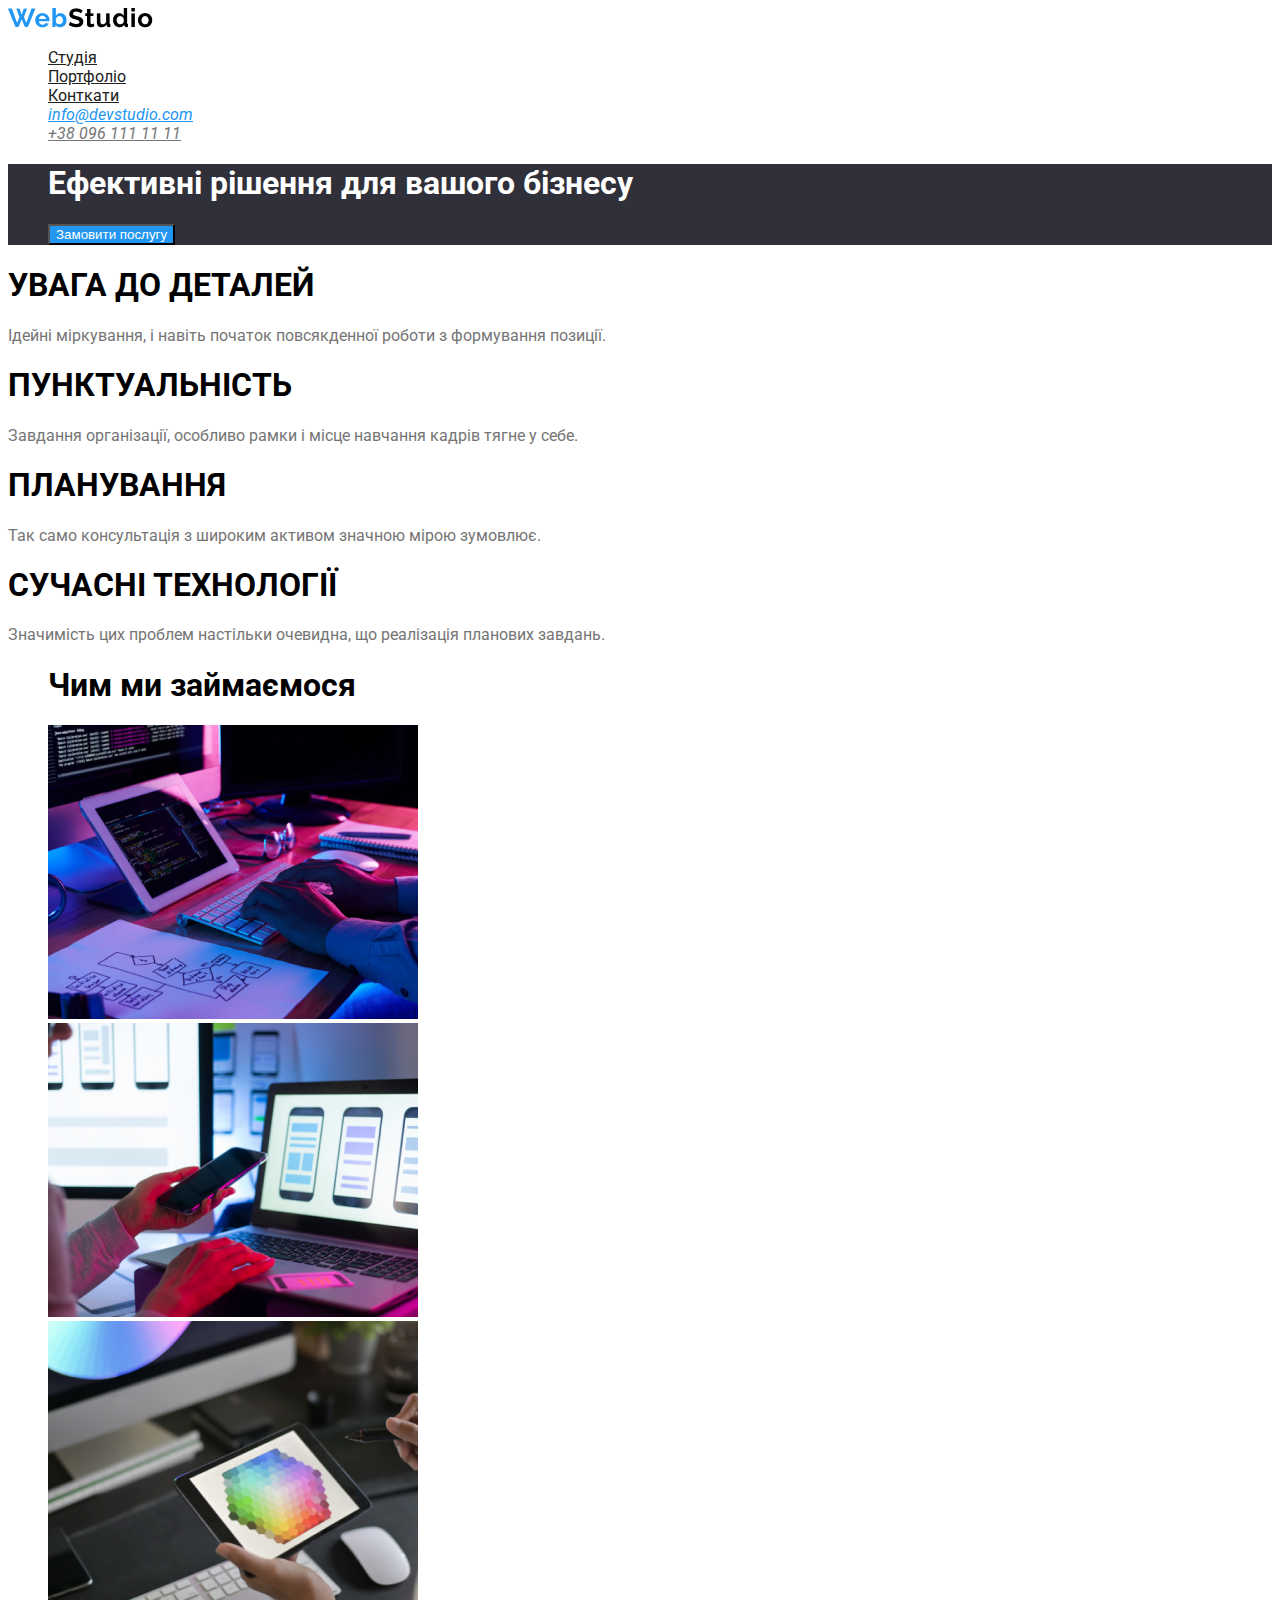
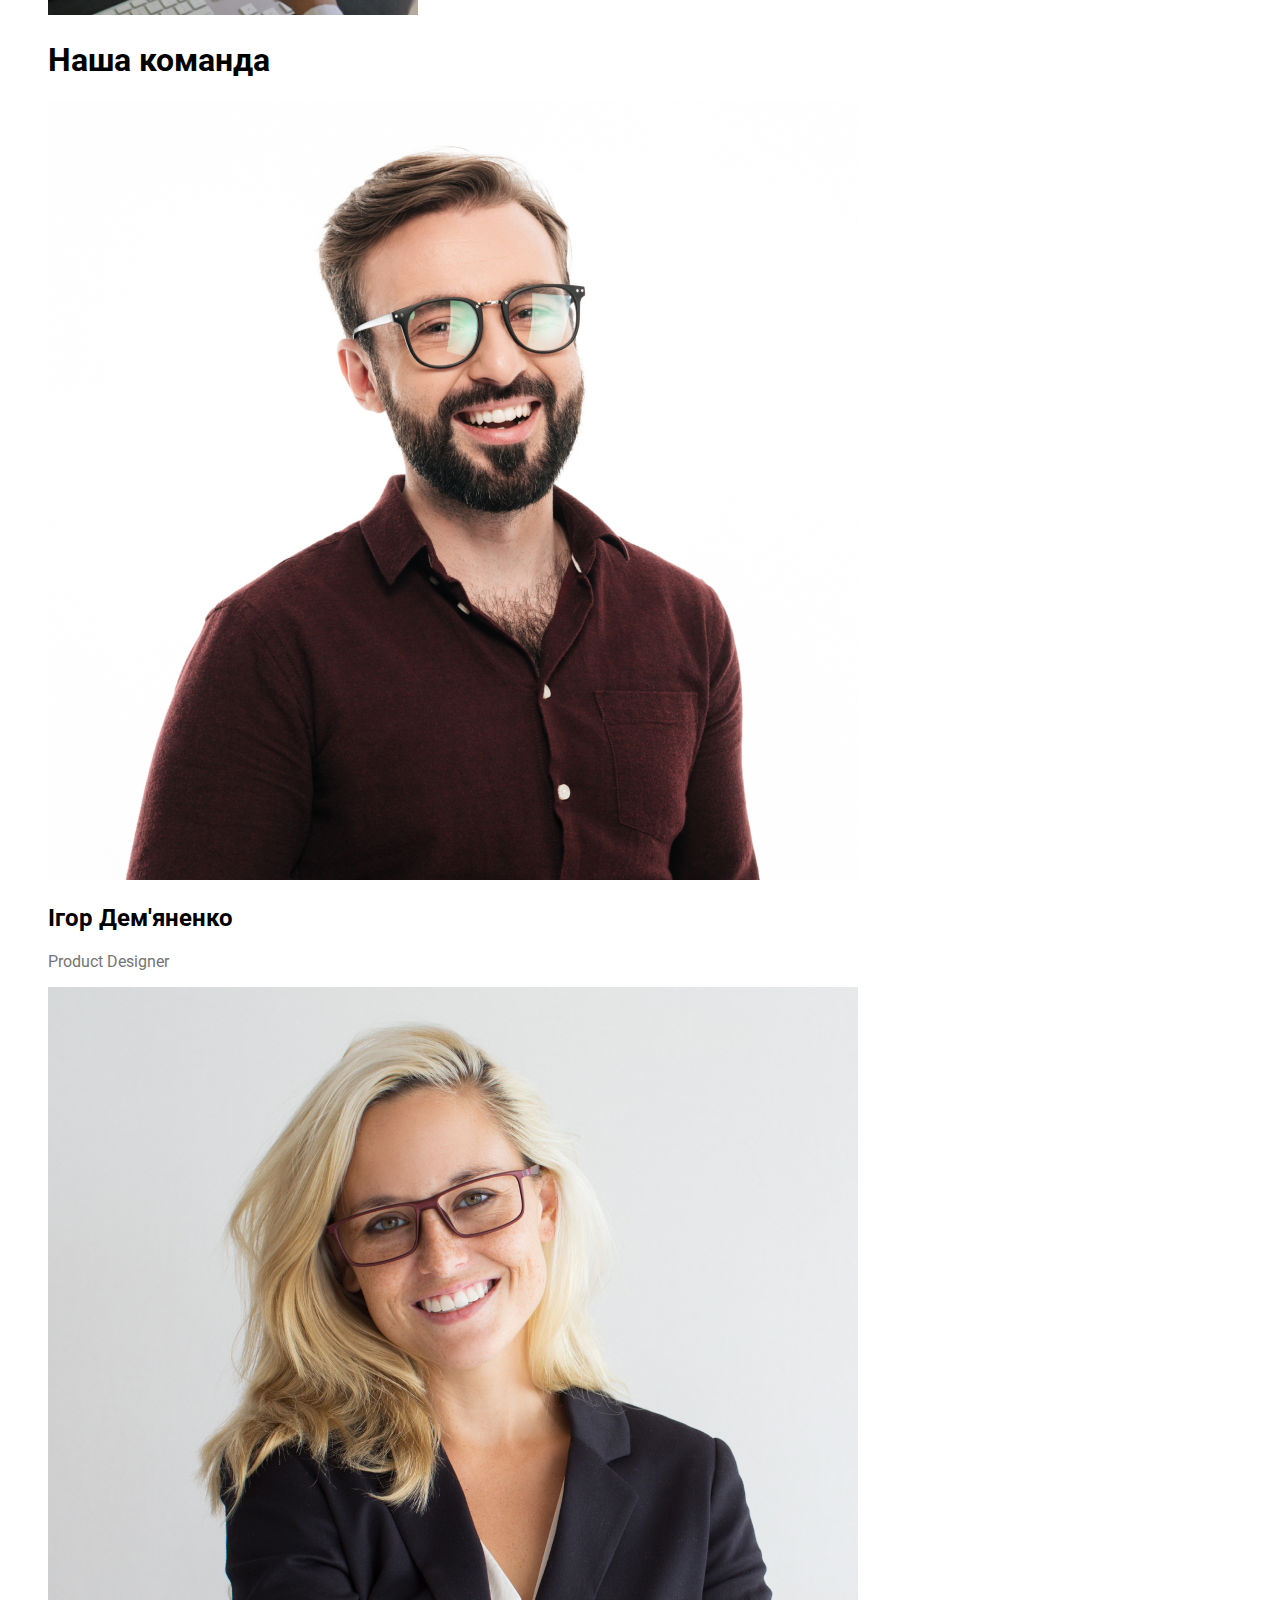
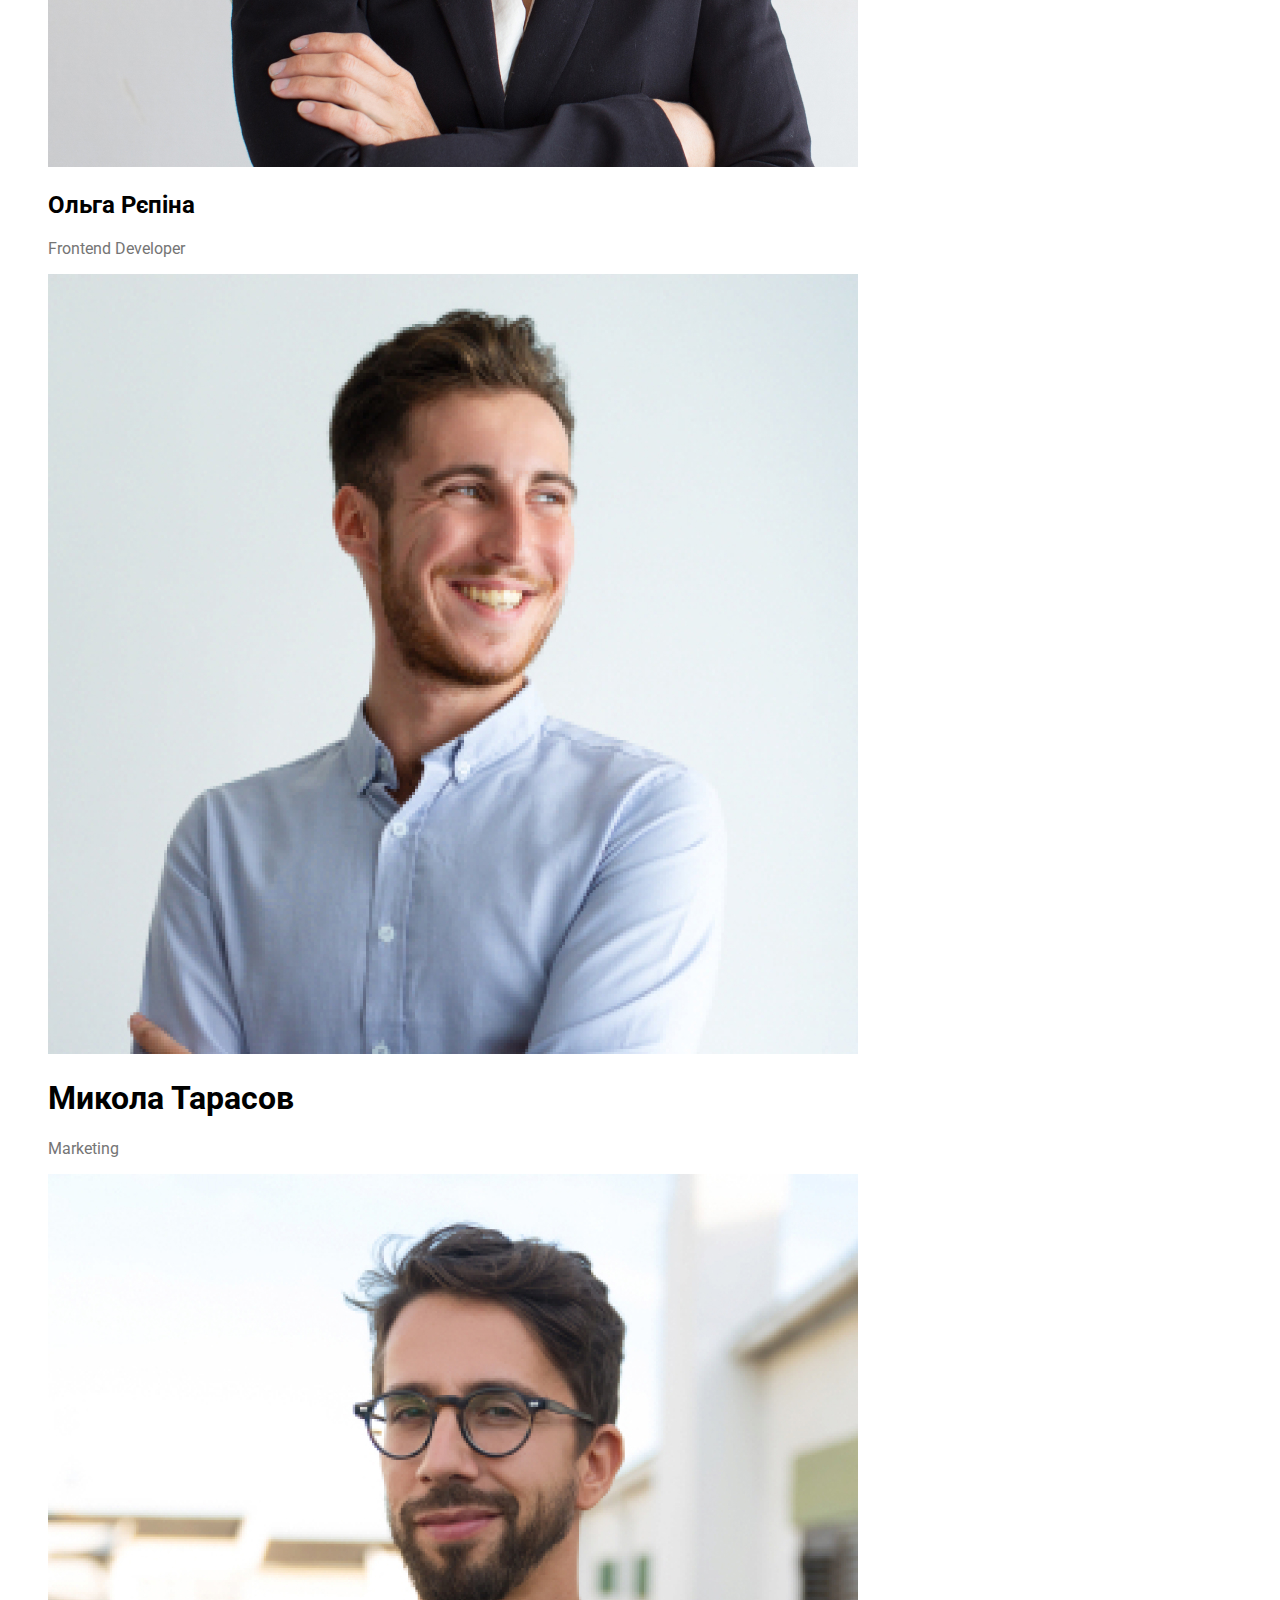
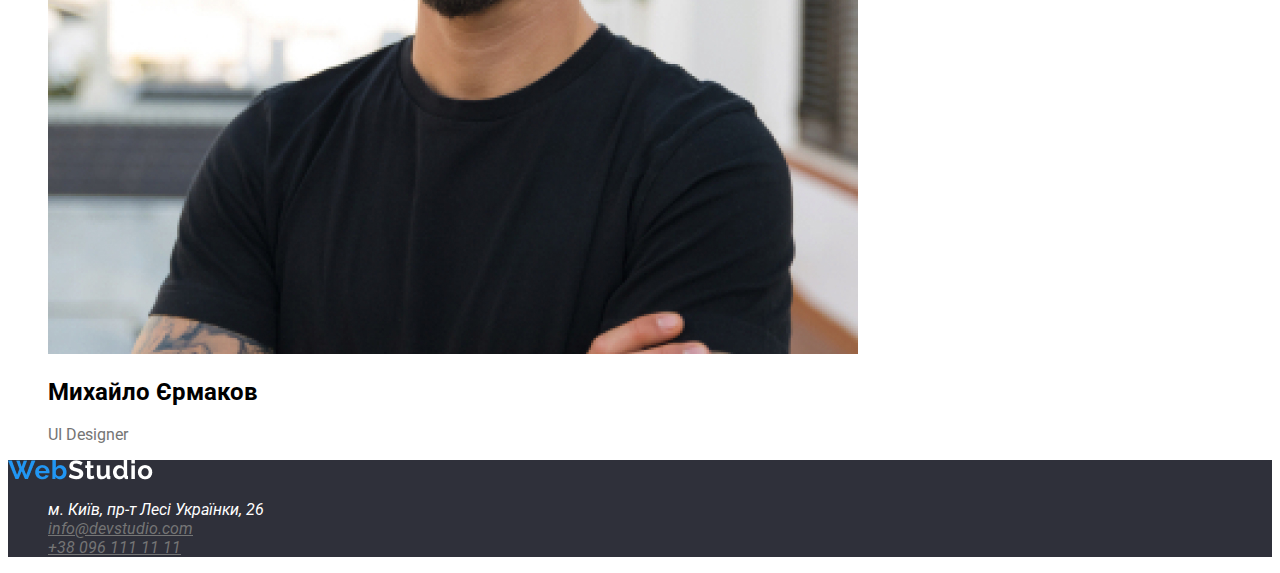
==== photoblog/index.html @ d5c73bd6 "danilo" ====
<!DOCTYPE html>
<html lang="en">
<head>
    <meta charset="UTF-8">
    <meta name="viewport" content="width=device-width, initial-scale=1.0">
    <title>Document</title>
    <link rel="stylesheet" href="style.css">
    <link href="https://fonts.googleapis.com/css2?family=Roboto:ital,wght@0,100;0,300;0,400;0,500;0,700;0,900;1,100;1,300;1,400;1,500;1,700;1,900&display=swap" rel="stylesheet">
    <link href="https://fonts.googleapis.com/css2?family=Raleway:ital,wght@0,100..900;1,100..900&display=swap" rel="stylesheet">
    <link rel="stylesheet" href="/*! modern-normalize v3.0.1 | MIT License | https://github.com/sindresorhus/modern-normalize */*,::after,::before{box-sizing:border-box}html{font-family:system-ui,'Segoe UI',Roboto,Helvetica,Arial,sans-serif,'Apple Color Emoji','Segoe UI Emoji';line-height:1.15;-webkit-text-size-adjust:100%;tab-size:4}body{margin:0}b,strong{font-weight:bolder}code,kbd,pre,samp{font-family:ui-monospace,SFMono-Regular,Consolas,'Liberation Mono',Menlo,monospace;font-size:1em}small{font-size:80%}sub,sup{font-size:75%;line-height:0;position:relative;vertical-align:baseline}sub{bottom:-.25em}sup{top:-.5em}table{border-color:currentcolor}button,input,optgroup,select,textarea{font-family:inherit;font-size:100%;line-height:1.15;margin:0}[type=button],[type=reset],[type=submit],button{-webkit-appearance:button}legend{padding:0}progress{vertical-align:baseline}::-webkit-inner-spin-button,::-webkit-outer-spin-button{height:auto}[type=search]{-webkit-appearance:textfield;outline-offset:-2px}::-webkit-search-decoration{-webkit-appearance:none}::-webkit-file-upload-button{-webkit-appearance:button;font:inherit}summary{display:list-item}">
</head>
<body>
    <header>
        <img class="logotype" src="/img/WebStudio2.png" alt="">
        <ul class="navigation-list">
            <li><a class="navigation" href="/Студія">Студія</a></li>
            <li><a class="navigation" href="/Портфоліо">Портфоліо</a></li>
            <li><a class="navigation" href="/Конткати">Конткати</a></li>
            <address ><a class="gmail" href="info@devstudio.com">info@devstudio.com</a></address>
            <address><a href="tel:+38 096 111 11 11">+38 096 111 11 11</a></address>
        </ul>  
    
            <ul class="nav-site">
            <h1 class="title">Ефективні рішення для вашого бізнесу</h1>
            <button class="button">Замовити послугу</button>
             </ul>
            <p><li>
                <h1>УВАГА ДО ДЕТАЛЕЙ</h1>
                <p class="text">Ідейні міркування, і навіть початок повсякденної роботи з формування позиції.</p>
            </li>
            <li>
                <h1>ПУНКТУАЛЬНІСТЬ</h1>
                <p class="text">Завдання організації, особливо рамки і місце навчання кадрів тягне у себе.</p>
            </li>
            <li>
                <h1>ПЛАНУВАННЯ</h1>
                <p class="text">Так само консультація з широким активом значною мірою зумовлює.</p>
            </li>
            <li>
                <h1>СУЧАСНІ ТЕХНОЛОГІЇ</h1>
                <p class="text">Значимість цих проблем настільки очевидна, що реалізація планових завдань.</p>
            </li>
        </ul>

    </header>
    <main>
        
        <ul>
            <h1>Чим ми займаємося</h1>
            <li><img src="/img/computer.jpg" alt="">
        
            </li>
            <li><img src="/img/phone.png" alt=""></li>
            <li><img src="/img/paint.png" alt=""></li>
        </ul>
        <ul>
            <h1>Наша команда</h1>
            <li><img src="/img/glases.jpg" alt="">
                <h2>Ігор Дем'яненко</h2>
                <p class="text">Product Designer</p>
            </li>
            <li>
                <img src="/img/girl.jpg" alt="">
                <h2>Ольга Рєпіна</h2>
                <p class="text">Frontend Developer</p>
            </li>
            <li><img src="/img/boy.jpg" alt="">
                <h1>Микола Тарасов</h1>
                <p class="text">Marketing</p>
            </li>
            <li>
                <img src="/img/man.jpg" alt="">
                <h2>Михайло Єрмаков</h2>
                <p class="text">UI Designer</p>
            </li>
        </ul>
    </main>
    <footer>
        <img class="logotype" src="/img/WebStudio1.png" alt="">
        <ul>
            <li>
                <address class="address">м. Київ, пр-т Лесі Українки, 26</address>
            </li>
            <li  >
                <address ><a href="info@devstudio.com">info@devstudio.com</a></address>
            </li>
            <li>
               <address> <a href="tel:+38 096 111 11 11">+38 096 111 11 11</a></address>
            </li>
        </ul>
    </footer>
</body>
</html>
---- photoblog/style.css ----
:root{
    --color: #2196F3;
    --black: #212121;
    --gray: #757575;
    --backround-color: #2F303A;
    --white: #FFFFFF;
    --blue:  #2196F3;


}
.navigation{
    color: var(--black);
}
.navigation-list :hover{
    color: var(--blue);
}
a[href="/Конткати"]{
    color: var(--black);
}
a[href="tel:+38 096 111 11 11"]{
    color: var(--gray);
}
.nav-site{
    background-color: var(--backround-color);
}
.title{
    color: var(--white);
}
.button{
 background-color: var(--blue);
 color: var(--white);
}

.text{
    color: var(--gray);
}
footer{
    background-color: var(--backround-color);
}
a[href="info@devstudio.com"]{
   color: var(--gray);
}
.address{
    color: var(--white);
}
.address{
    color: var(--white);
}
.gmail[href="info@devstudio.com"]{
    color: var(--blue);
}

body{
    font-family: "Roboto";
}
a[href="/WebStudio"]{
    font-family: "Raleway";
}
.logotype{
    font-family: "Raleway";
}
a[href="info@example.com"]{
    color: var(--gray);
}
ul{
    list-style: none;
}
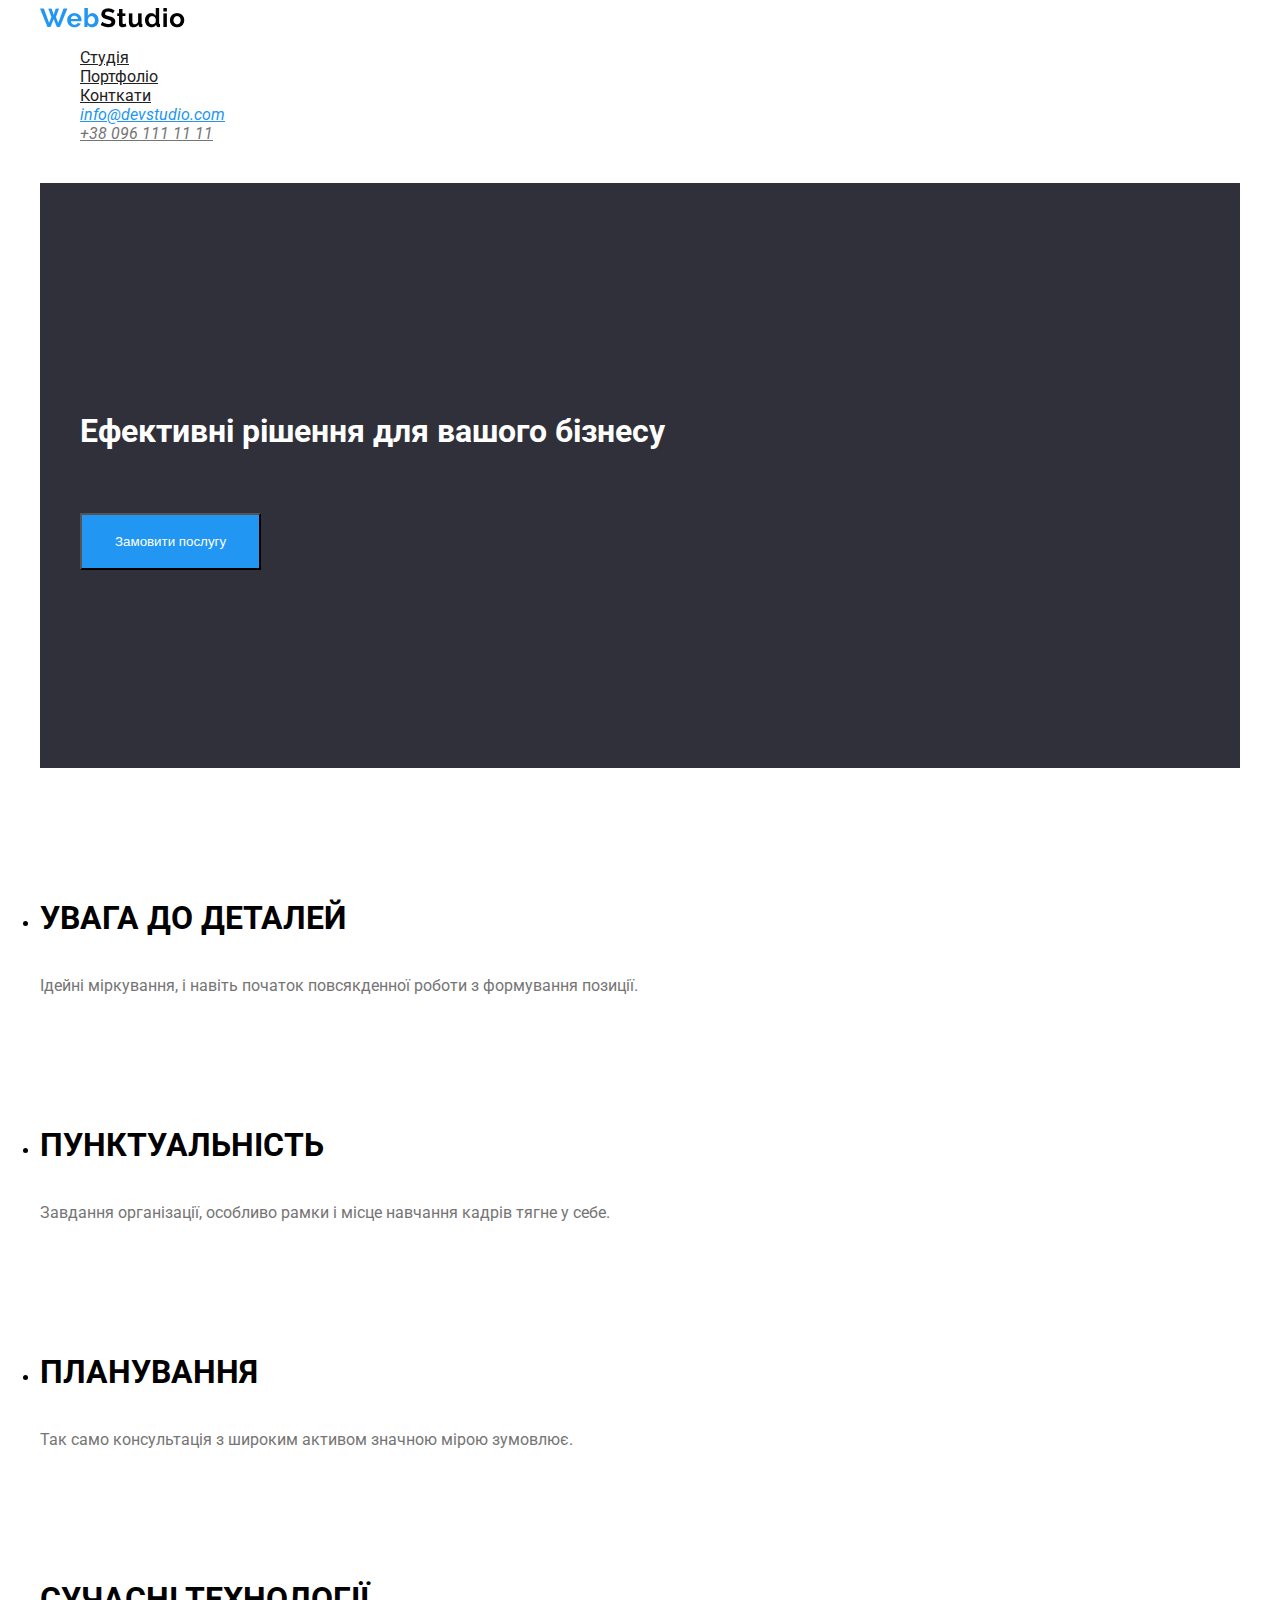
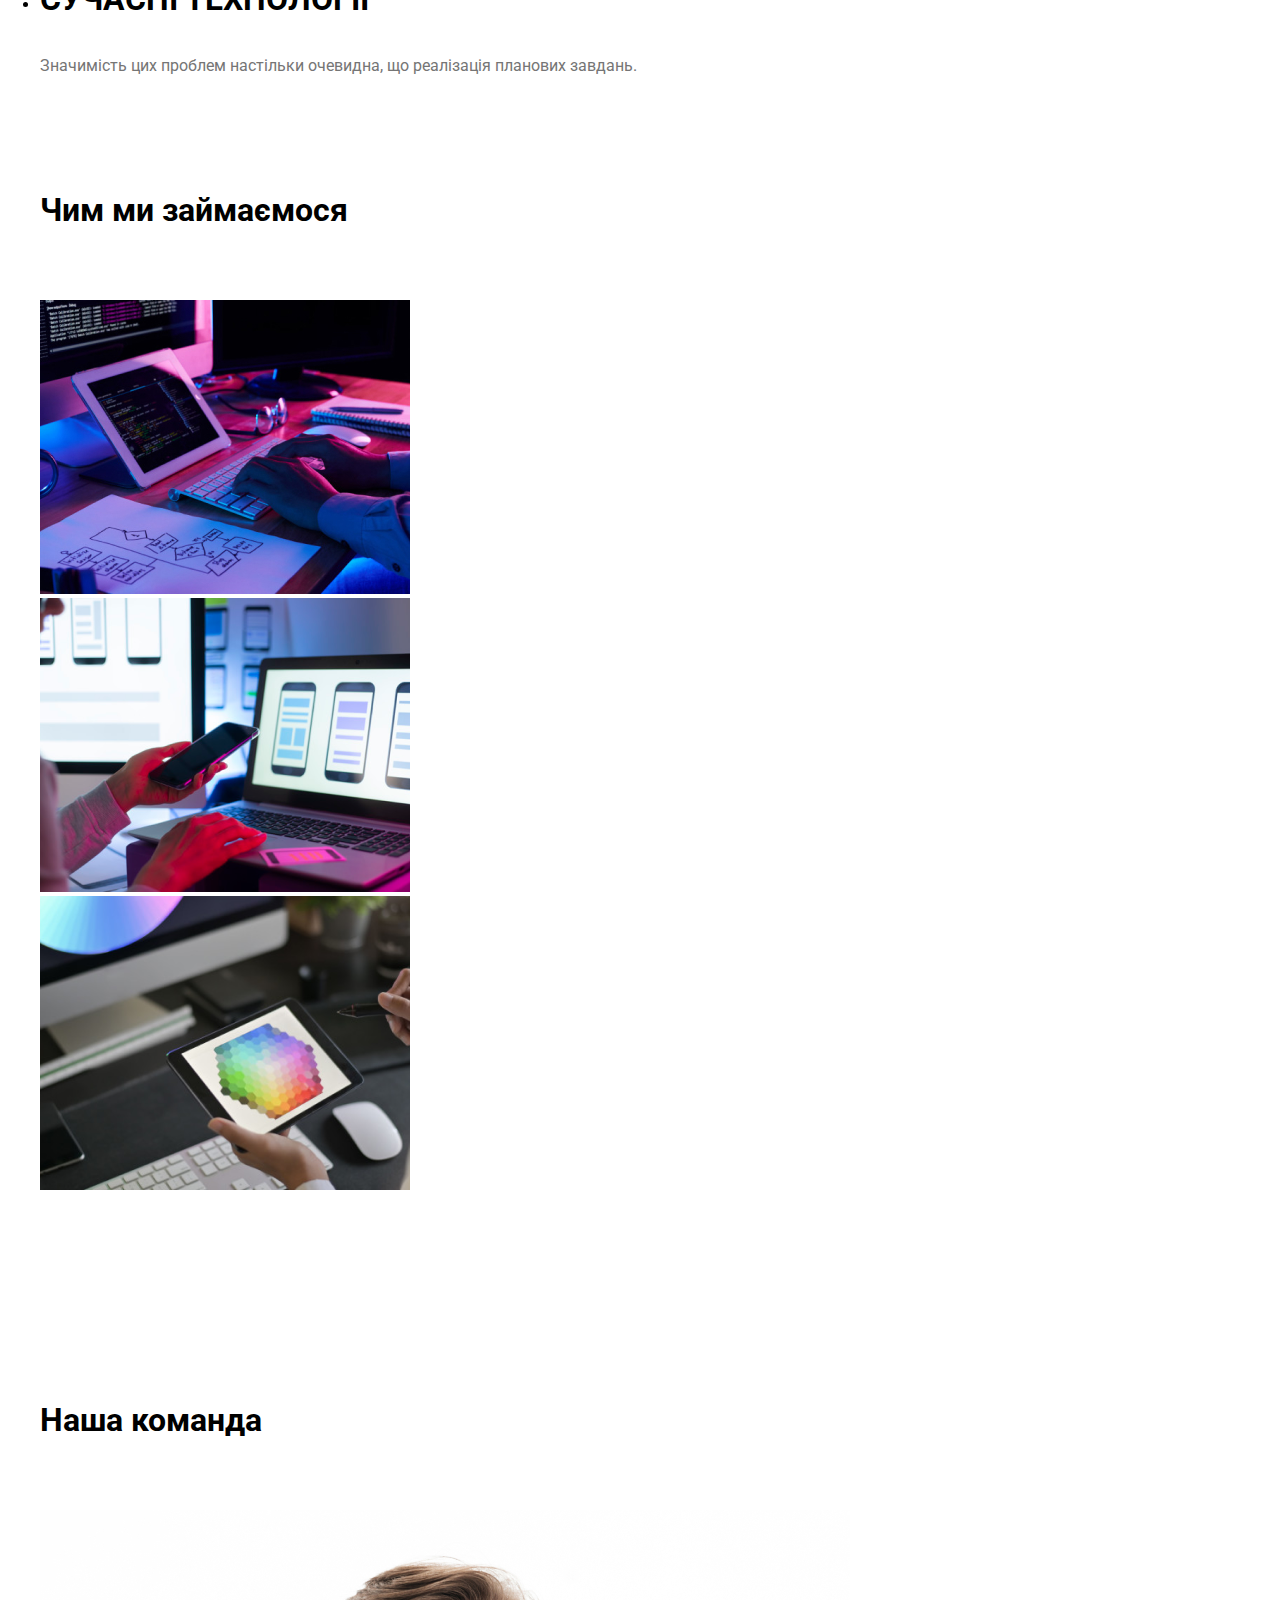
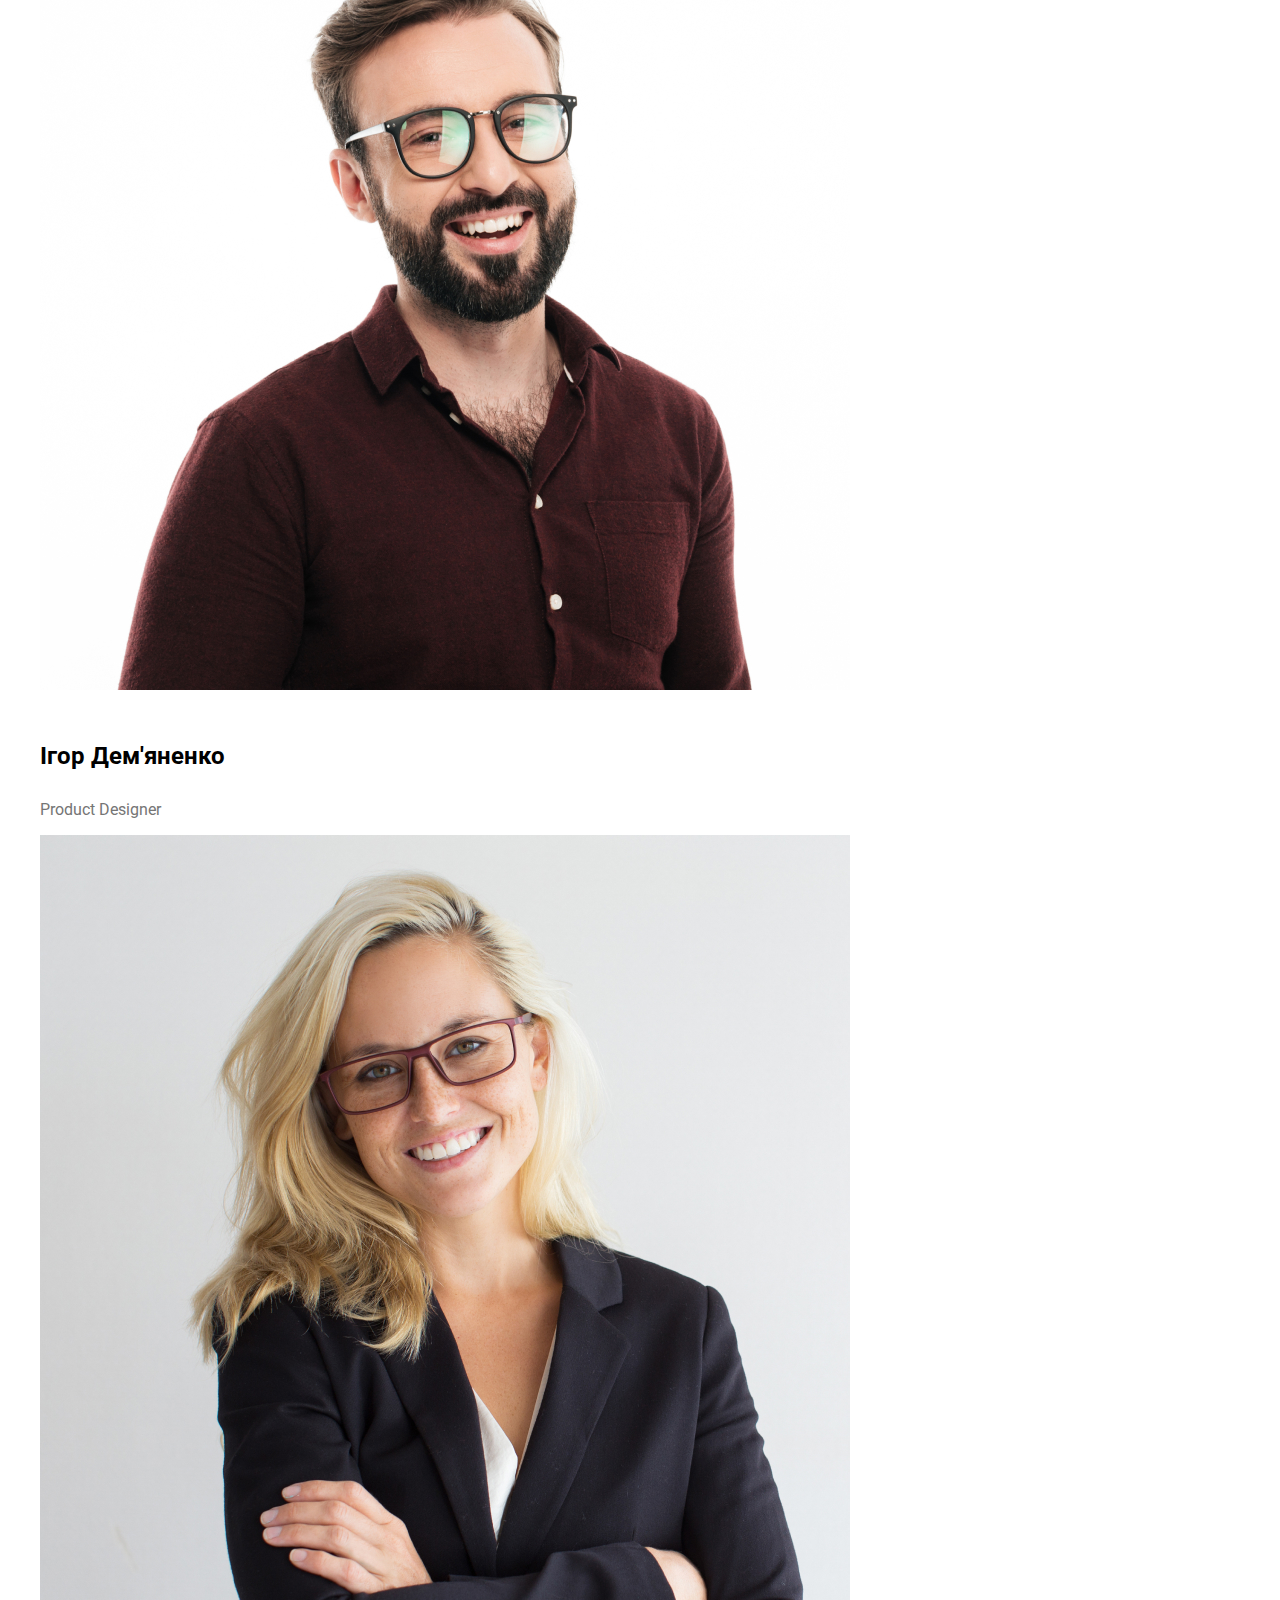
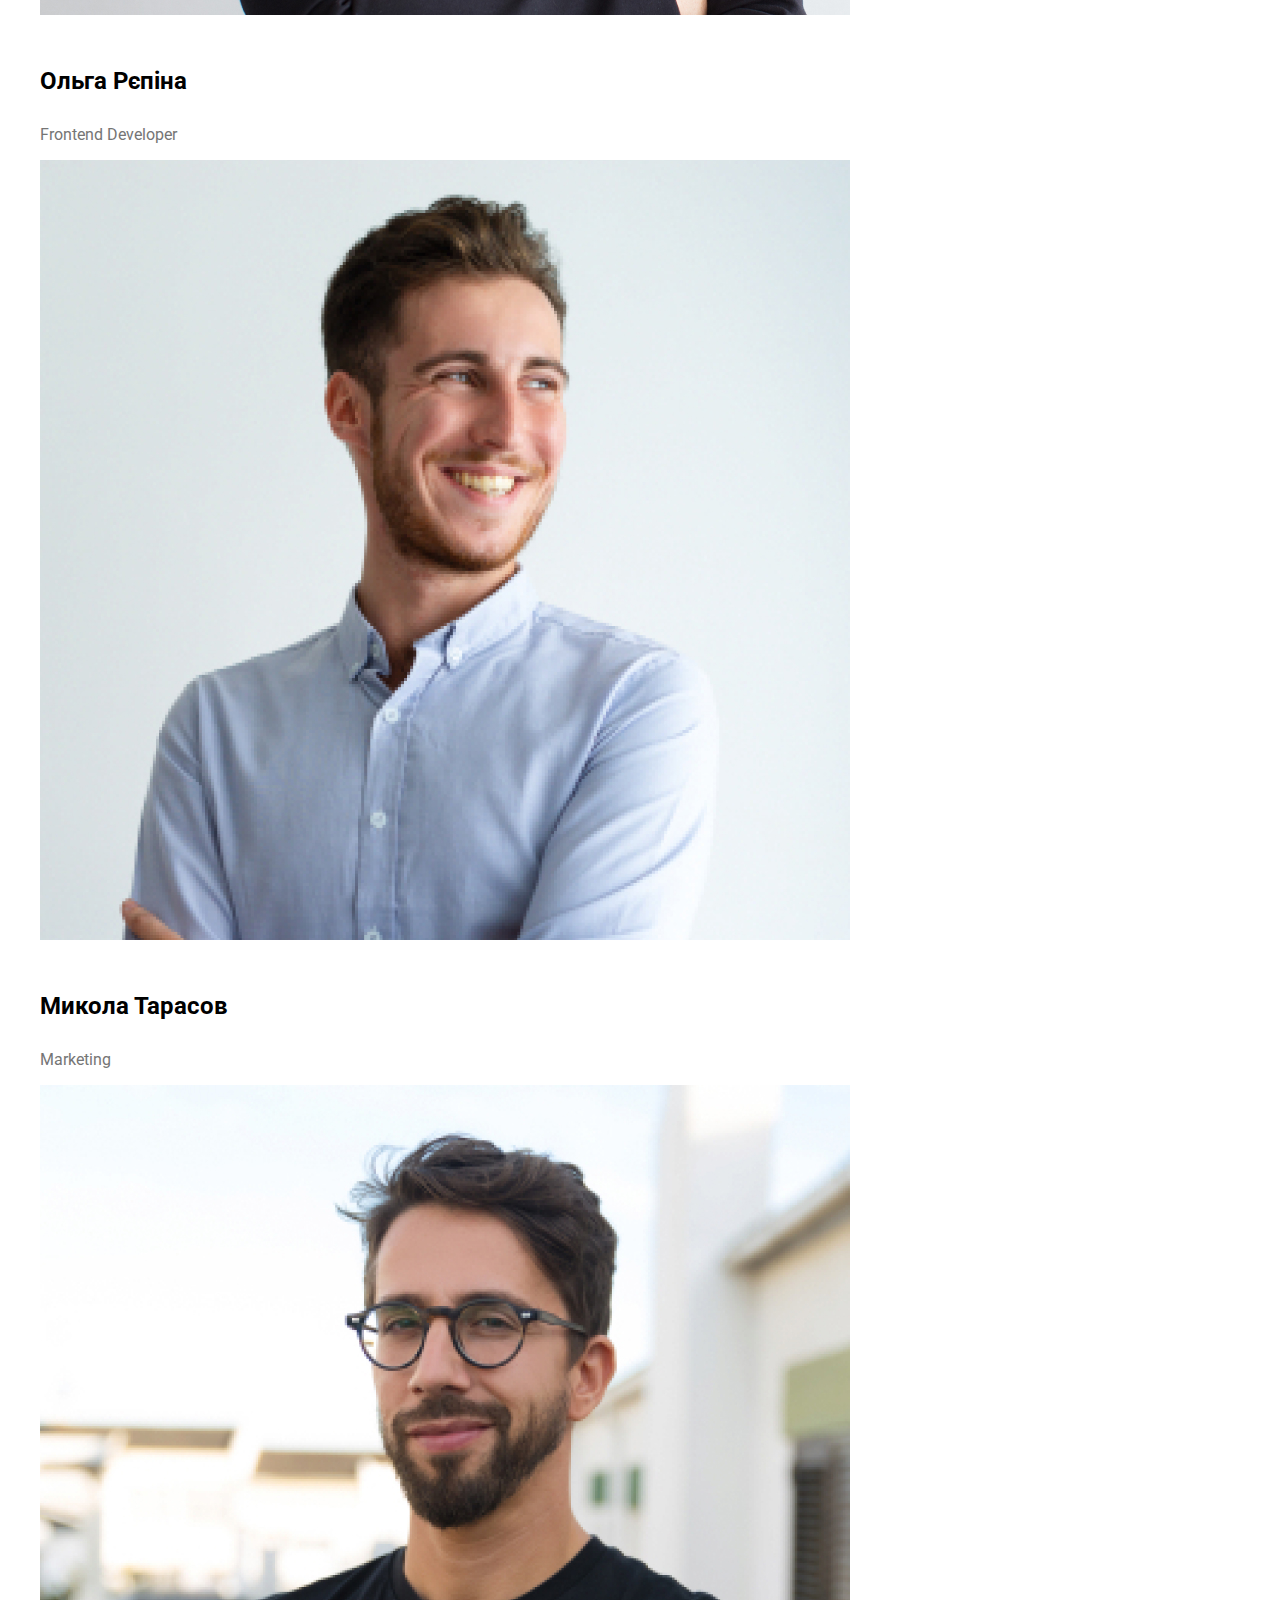
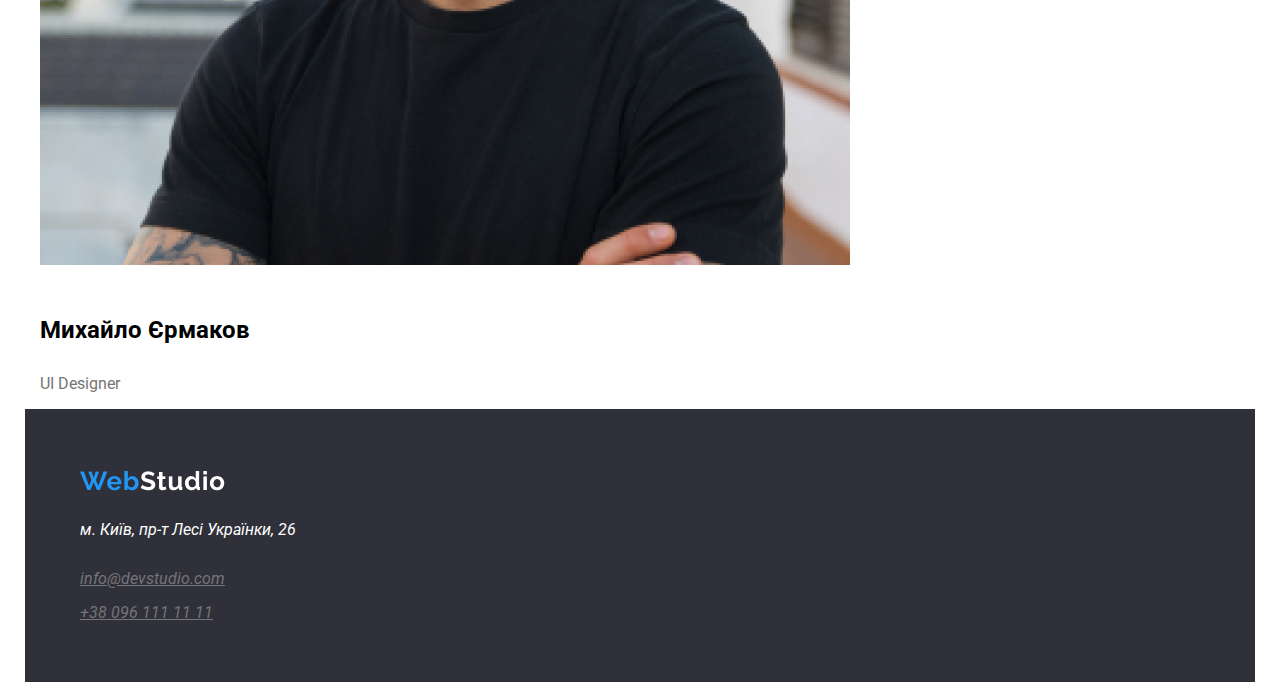
==== commit b9cc963b: "danilo" ====
--- a/photoblog/index.html
+++ b/photoblog/index.html
@@ -10,7 +10,7 @@
     <link rel="stylesheet" href="/*! modern-normalize v3.0.1 | MIT License | https://github.com/sindresorhus/modern-normalize */*,::after,::before{box-sizing:border-box}html{font-family:system-ui,'Segoe UI',Roboto,Helvetica,Arial,sans-serif,'Apple Color Emoji','Segoe UI Emoji';line-height:1.15;-webkit-text-size-adjust:100%;tab-size:4}body{margin:0}b,strong{font-weight:bolder}code,kbd,pre,samp{font-family:ui-monospace,SFMono-Regular,Consolas,'Liberation Mono',Menlo,monospace;font-size:1em}small{font-size:80%}sub,sup{font-size:75%;line-height:0;position:relative;vertical-align:baseline}sub{bottom:-.25em}sup{top:-.5em}table{border-color:currentcolor}button,input,optgroup,select,textarea{font-family:inherit;font-size:100%;line-height:1.15;margin:0}[type=button],[type=reset],[type=submit],button{-webkit-appearance:button}legend{padding:0}progress{vertical-align:baseline}::-webkit-inner-spin-button,::-webkit-outer-spin-button{height:auto}[type=search]{-webkit-appearance:textfield;outline-offset:-2px}::-webkit-search-decoration{-webkit-appearance:none}::-webkit-file-upload-button{-webkit-appearance:button;font:inherit}summary{display:list-item}">
 </head>
 <body>
-    <header>
+    <header class="container">
         <img class="logotype" src="/img/WebStudio2.png" alt="">
         <ul class="navigation-list">
             <li><a class="navigation" href="/Студія">Студія</a></li>
@@ -22,40 +22,44 @@
     
             <ul class="nav-site">
             <h1 class="title">Ефективні рішення для вашого бізнесу</h1>
-            <button class="button">Замовити послугу</button>
+            <li class="nav-button"><button class="button">Замовити послугу</button></li>
              </ul>
-            <p><li>
-                <h1>УВАГА ДО ДЕТАЛЕЙ</h1>
-                <p class="text">Ідейні міркування, і навіть початок повсякденної роботи з формування позиції.</p>
+                <li class="block">
+                <h1 class="nav-title">УВАГА ДО ДЕТАЛЕЙ</h1>
+                <p class="text">
+                    Ідейні міркування, і навіть початок повсякденної роботи з формування позиції.
+                </p>
             </li>
-            <li>
-                <h1>ПУНКТУАЛЬНІСТЬ</h1>
+            <li class="block">
+                <h1 class="nav-title">ПУНКТУАЛЬНІСТЬ</h1>
                 <p class="text">Завдання організації, особливо рамки і місце навчання кадрів тягне у себе.</p>
             </li>
-            <li>
-                <h1>ПЛАНУВАННЯ</h1>
+            <li class="block">
+                <h1 class="nav-title">ПЛАНУВАННЯ</h1>
                 <p class="text">Так само консультація з широким активом значною мірою зумовлює.</p>
             </li>
-            <li>
-                <h1>СУЧАСНІ ТЕХНОЛОГІЇ</h1>
+            <li class="block">
+                <h1 class="nav-title">СУЧАСНІ ТЕХНОЛОГІЇ</h1>
                 <p class="text">Значимість цих проблем настільки очевидна, що реалізація планових завдань.</p>
             </li>
         </ul>
 
     </header>
     <main>
-        
-        <ul>
-            <h1>Чим ми займаємося</h1>
-            <li><img src="/img/computer.jpg" alt="">
-        
+      
+        <ul class="container">
+           <li>
+            <h1 class="block">Чим ми займаємося</h1>
+            </li>
+            <li class="picture">
+                <img src="/img/computer.jpg" alt="">       
             </li>
             <li><img src="/img/phone.png" alt=""></li>
             <li><img src="/img/paint.png" alt=""></li>
         </ul>
-        <ul>
-            <h1>Наша команда</h1>
-            <li><img src="/img/glases.jpg" alt="">
+        <ul class="container">
+            <li class="team"><h1>Наша команда</h1></li> 
+            <li class="picture"><img src="/img/glases.jpg" alt="">
                 <h2>Ігор Дем'яненко</h2>
                 <p class="text">Product Designer</p>
             </li>
@@ -65,7 +69,7 @@
                 <p class="text">Frontend Developer</p>
             </li>
             <li><img src="/img/boy.jpg" alt="">
-                <h1>Микола Тарасов</h1>
+                <h2>Микола Тарасов</h2>
                 <p class="text">Marketing</p>
             </li>
             <li>
@@ -75,19 +79,21 @@
             </li>
         </ul>
     </main>
-    <footer>
-        <img class="logotype" src="/img/WebStudio1.png" alt="">
-        <ul>
-            <li>
+    <footer class="container">
+        
+        <ul class="nav-footer">
+            <img class="logotype" id="logotype-nav-footer" src="/img/WebStudio1.png" alt="">
+            <li class="address">
                 <address class="address">м. Київ, пр-т Лесі Українки, 26</address>
             </li>
-            <li  >
-                <address ><a href="info@devstudio.com">info@devstudio.com</a></address>
+            <li>
+                <address class="gmail" id="gmail-nav-footer" ><a href="info@devstudio.com">info@devstudio.com</a></address>
             </li>
             <li>
-               <address> <a href="tel:+38 096 111 11 11">+38 096 111 11 11</a></address>
+               <address class="tel"> <a href="tel:+38 096 111 11 11">+38 096 111 11 11</a></address>
             </li>
         </ul>
-    </footer>
+        
+    </footer> 
 </body>
 </html>--- a/photoblog/style.css
+++ b/photoblog/style.css
@@ -66,3 +66,66 @@
 ul{
     list-style: none;
 }
+.container{
+    max-width: 1200px;
+    margin: 0 auto;
+    padding: 0 15px;
+}
+.navigation-list{
+    padding-bottom: 24px;
+}
+.nav-site{
+    padding-top: 208px;
+}
+.title{
+    padding-bottom: 41px;
+}
+.button{
+    padding-left: 33px;
+    padding-right: 33px;
+    padding-top: 19px;
+    padding-bottom: 19px;
+}
+.nav-button{
+    padding-bottom: 198px;
+}
+.block{
+    padding-top: 94px;
+}
+.nav-title{
+    padding-bottom: 17px;
+}
+.picture{
+    padding-top: 50px;
+}
+.team{
+    padding-top: 185px;
+}
+h2{
+    padding-top: 28px;
+    padding-bottom: 10px;
+}
+.nav-buttons{
+    padding-top: 120px;
+    padding-bottom: 50px;
+}
+.project{
+    padding-top: 26px;
+    padding-bottom: 16px;
+}
+#text{
+    padding-bottom: 16px;
+}
+#logotype-nav-footer{
+    padding-top: 62px;
+    padding-bottom: 25px;
+}
+.address{
+    padding-bottom: 15px;
+}
+#gmail-nav-footer{
+    padding-bottom: 15px;
+}
+.tel{
+    padding-bottom: 60px;
+}